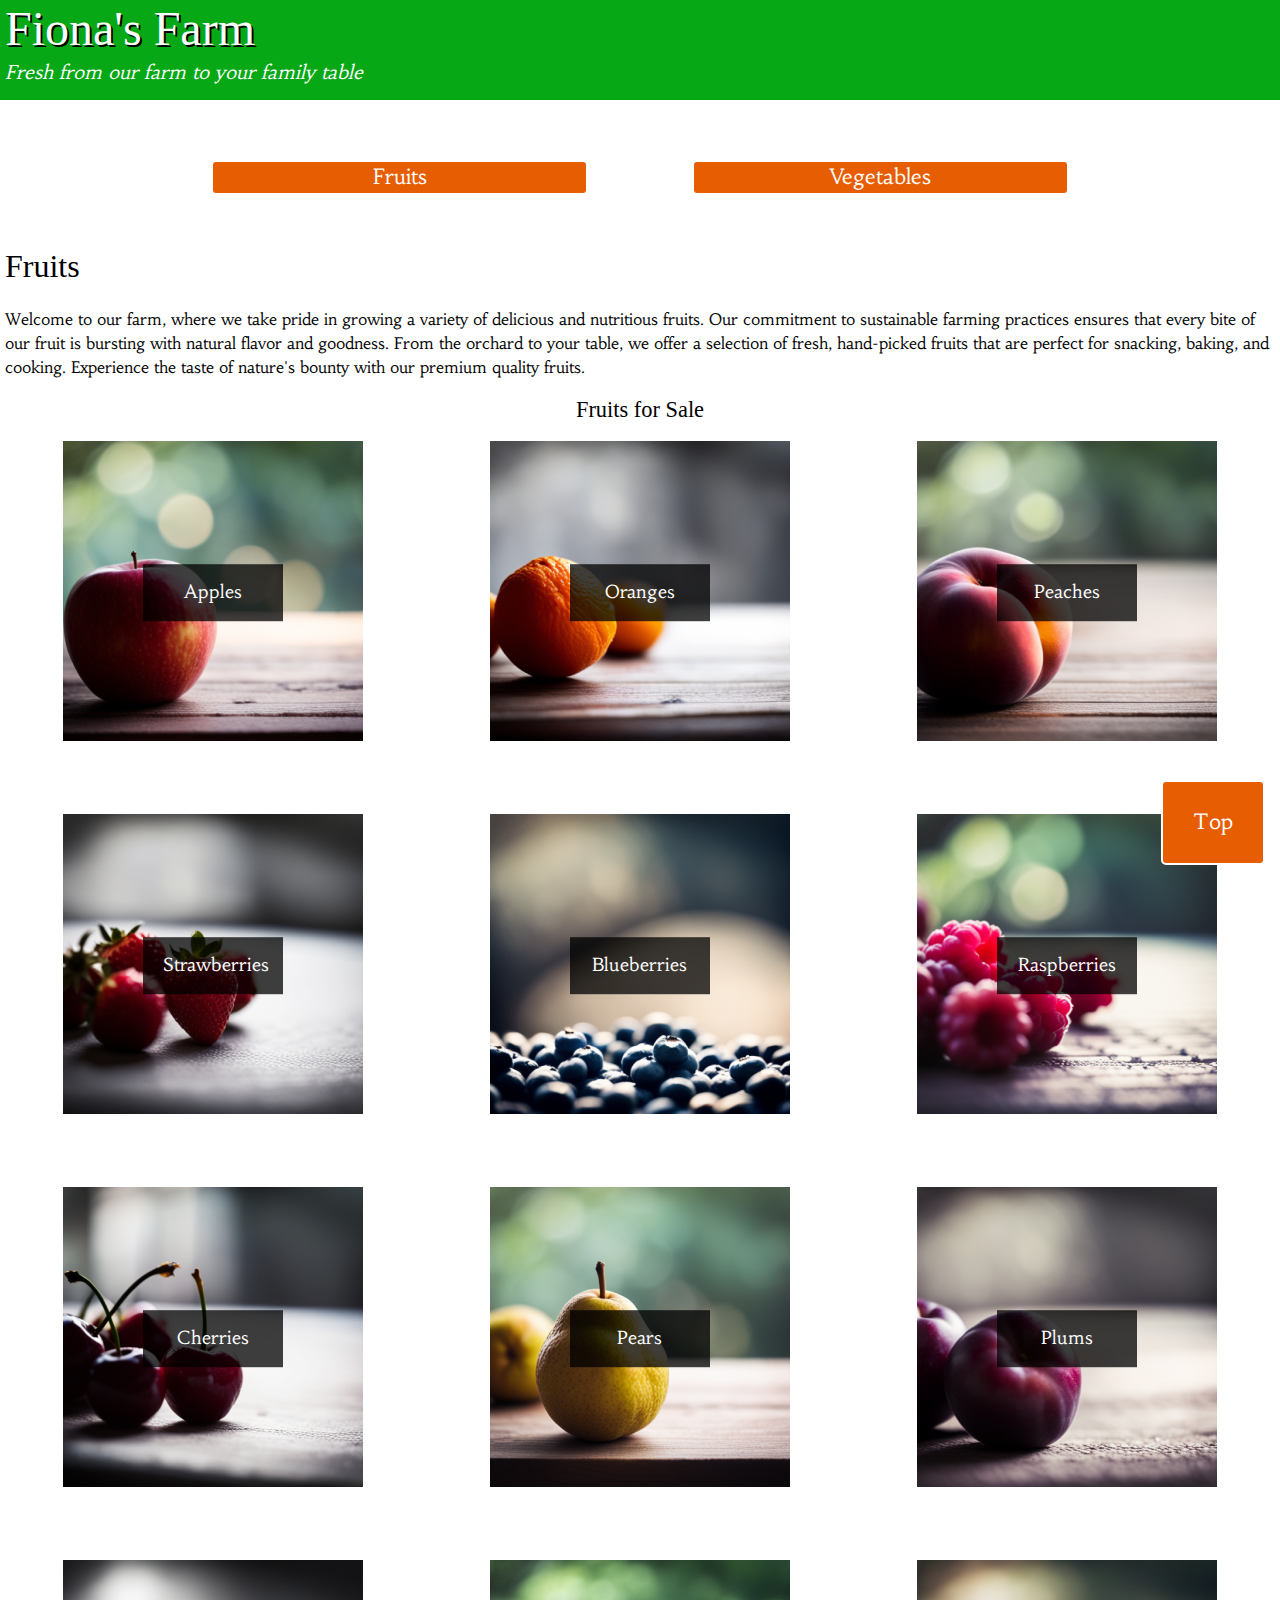
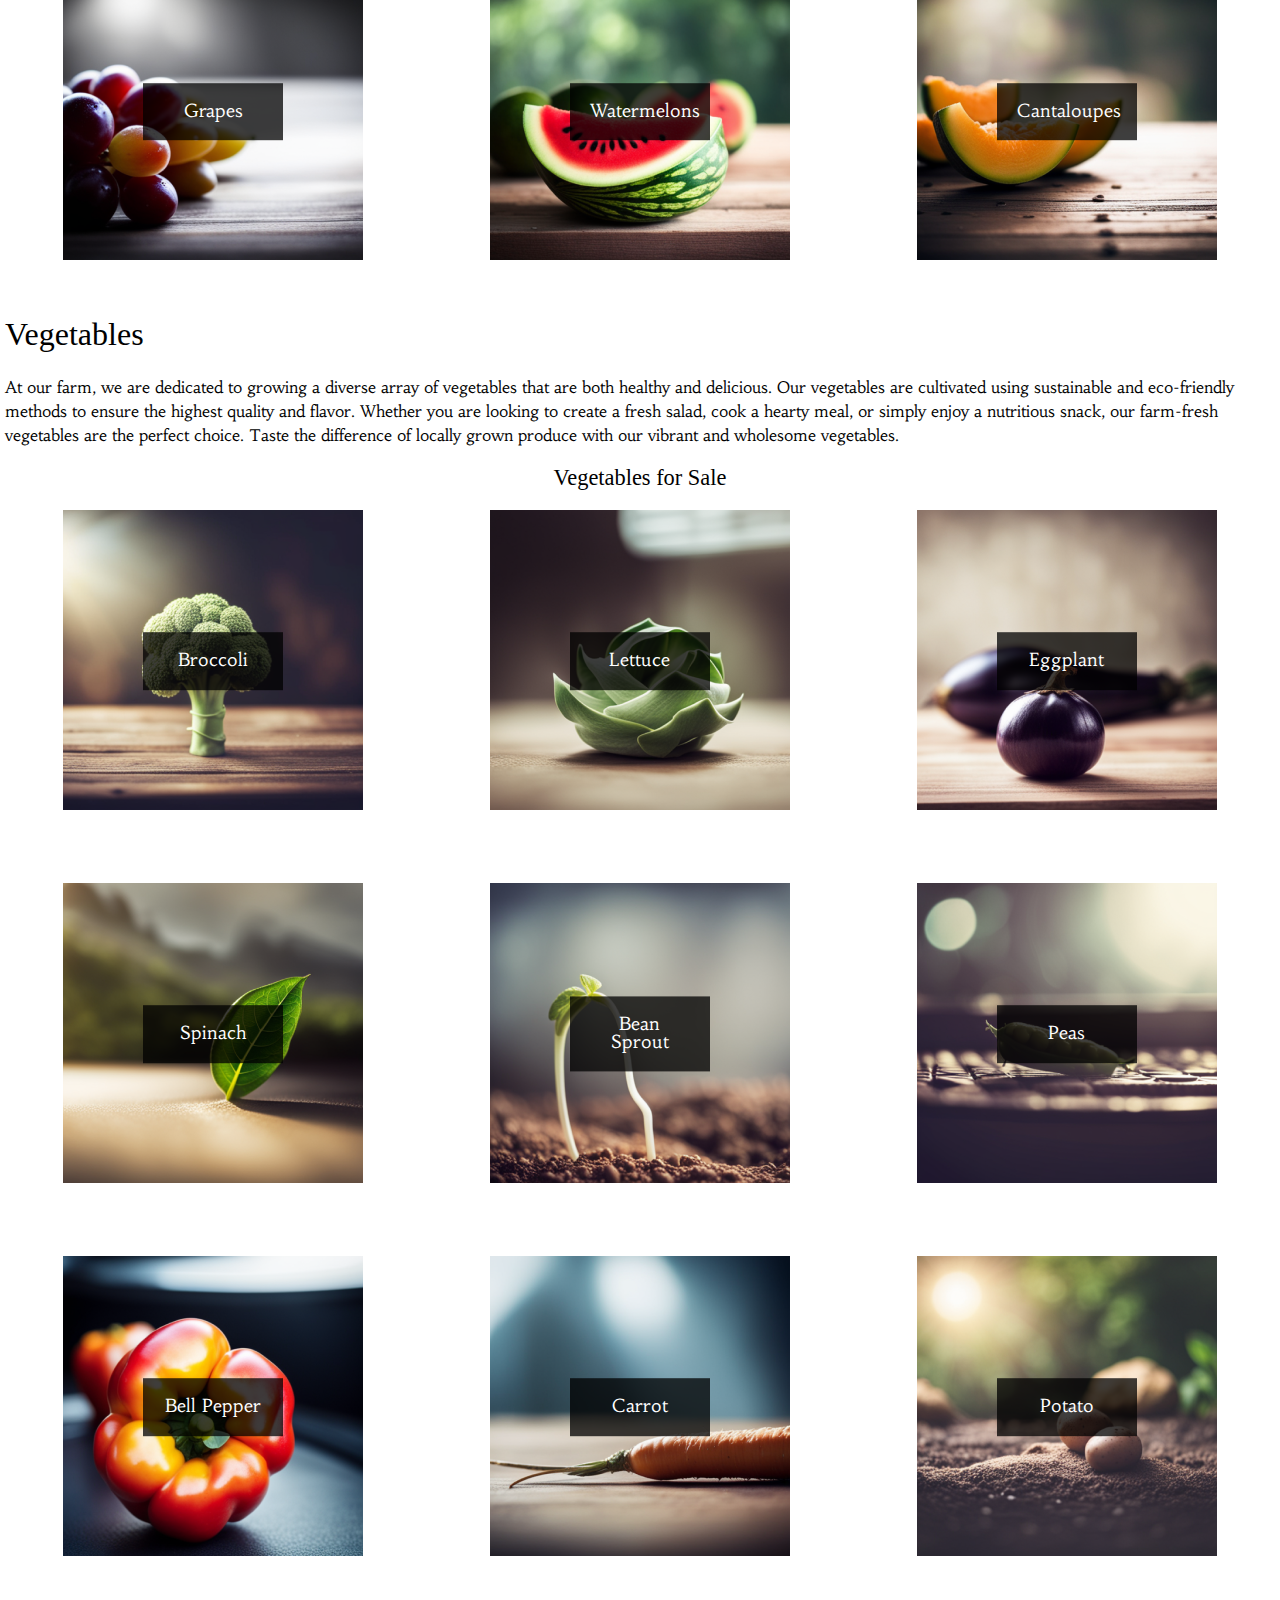
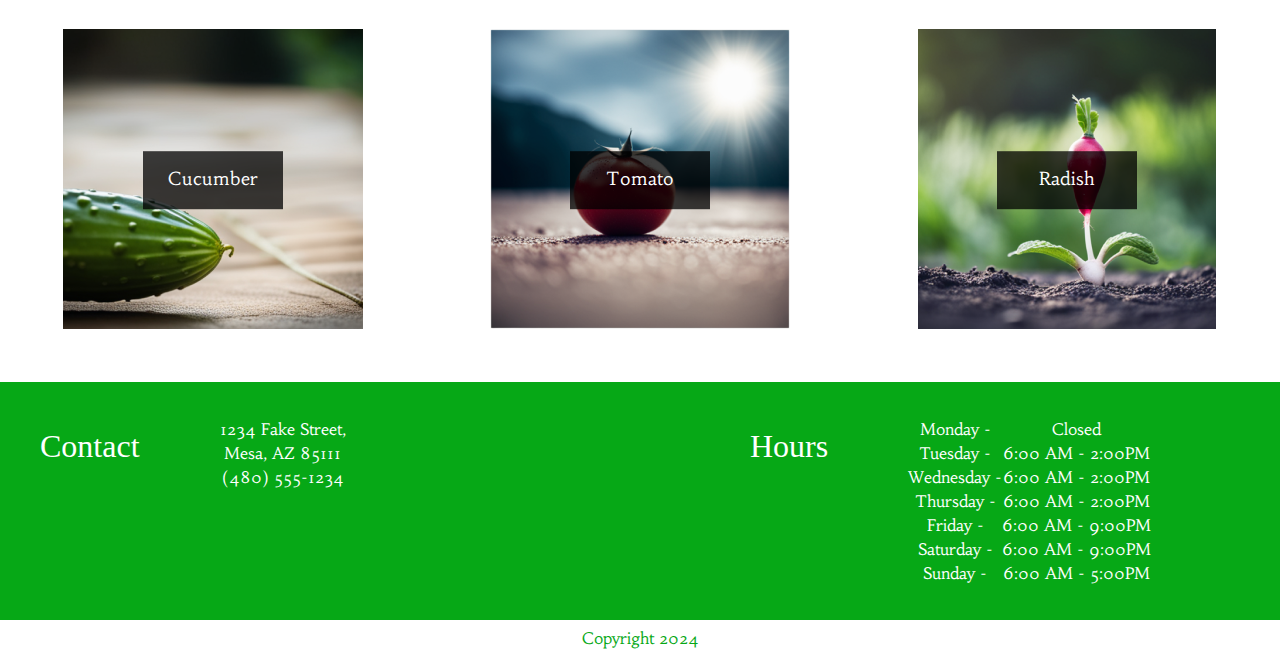
==== index.html @ 5cadbb87 "Added image content, styles, and html" ====
<!DOCTYPE html>
<html lang="en">
    <head>
        <meta charset="utf-8">
        <title>Fiona's Farm</title>
        <meta name="author" content="Adam Sapit">
        <meta name="description" content="Fiona's Farm">
        <meta name="viewport" content="width=device-width,initial-scale=1">
        <link rel="stylesheet" href="styles.css">
    </head>
 <body>
    <header>
        <div class="motto">
            <h1>Fiona's Farm</h1>
            <p>Fresh from our farm to your family table</p>
        </div>

        
    </header>
    <main>

        <div class="links">
            <nav>
                <ul>
                    <li><a href="#fruits">Fruits</a></li>
                    <li><a href="#vegetables">Vegetables</a></li>
                    <li><a href="#" class="sticky">Top</a></li>
                </ul>
            </nav>
        </div>

        <section id="fruits">
            <h2>Fruits</h2>
            <p>Welcome to our farm, where we take pride in growing a variety of delicious and nutritious fruits. Our commitment to sustainable farming practices ensures that every bite of our fruit is bursting with natural flavor and goodness. From the orchard to your table, we offer a selection of fresh, hand-picked fruits that are perfect for snacking, baking, and cooking. Experience the taste of nature's bounty with our premium quality fruits.</p>
            <h3>Fruits for Sale</h3>
            <section id="fruitImg">


                    <div class="pic">
                        <img src="content/apples.png" alt="A picture of an apple">
                        <div class="txt">Apples</div>
                    </div>  

                    <div class="pic">
                        <img src="content/oranges.png" alt="A picture of an orange">
                        <div class="txt">Oranges</div>
                    </div>

                    <div class="pic">
                        <img src="content/peaches.png" alt="A picture of a peach">
                        <div class="txt">Peaches</div>
                    </div>

                    <div class="pic">
                        <img src="content/strawberries.png" alt="A picture of strawberries">
                        <div class="txt">Strawberries</div>
                    </div>

                    <div class="pic">    
                        <img src="content/blueberries.png" alt="A picture of blueberries">
                        <div class="txt">Blueberries</div>
                    </div>
                        
                    <div class="pic">
                        <img src="content/raspberries.png" alt="A picture of raspberries">
                        <div class="txt">Raspberries</div>
                    </div>    

                    <div class="pic"> 
                        <img src="content/cherries.png" alt="A picture of cherries">
                        <div class="txt">Cherries</div>
                    </div>
                    
                    <div class="pic"> 
                        <img src="content/pears.png" alt="A picture of pears">
                        <div class="txt">Pears</div>
                    </div>

                    <div class="pic"> 
                        <img src="content/plums.png" alt="A picture of plums">
                        <div class="txt">Plums</div>
                    </div>

                    <div class="pic">     
                        <img src="content/grapes.png" alt="A picture of grapes">
                        <div class="txt">Grapes</div>
                    </div>
                    
                    <div class="pic"> 
                        <img src="content/watermelons.png" alt="A picture of watermelons">
                        <div class="txt">Watermelons</div>
                    </div>

                    <div class="pic"> 
                        <img src="content/cantalopes.png" alt="A picture of cantalopes">
                        <div class="txt">Cantaloupes</div>
                    </div>
             </section>
        </section>

        <section id="vegetables">
            <h2>Vegetables</h2>
            <p>At our farm, we are dedicated to growing a diverse array of vegetables that are both healthy and delicious. Our vegetables are cultivated using sustainable and eco-friendly methods to ensure the highest quality and flavor. Whether you are looking to create a fresh salad, cook a hearty meal, or simply enjoy a nutritious snack, our farm-fresh vegetables are the perfect choice. Taste the difference of locally grown produce with our vibrant and wholesome vegetables.</p>
            <h3>Vegetables for Sale</h3>
            <section id="vegetablesImg">
                
                    <div class="pic"> 
                        <img src="content/broccoli.png" alt="A picture of broccoli">
                        <div class="txt">Broccoli</div>
                    </div>
                    
                    <div class="pic"> 
                        <img src="content/lettuce.png" alt="A picture of lettuce">
                        <div class="txt">Lettuce</div>
                    </div>

                    <div class="pic"> 
                        <img src="content/eggplant.png" alt="A picture of eggplant">
                        <div class="txt">Eggplant</div>
                    </div>

                    <div class="pic"> 
                        <img src="content/spinach.png" alt="A picture of spinach">
                        <div class="txt">Spinach</div>
                    </div>

                    <div class="pic"> 
                        <img src="content/bean-sprout.png" alt="A picture of bean sprouts">
                        <div class="txt">Bean Sprout</div>
                    </div>

                    <div class="pic"> 
                        <img src="content/peas.png" alt="A picture of peas">
                        <div class="txt">Peas</div>
                    </div>

                    <div class="pic"> 
                        <img src="content/bell-pepper.png" alt="A picture of bell peppers">
                        <div class="txt">Bell Pepper</div>
                    </div>
                    
                    <div class="pic"> 
                        <img src="content/carrot.png" alt="A picture of carrots">
                        <div class="txt">Carrot</div>
                    </div>

                    <div class="pic"> 
                        <img src="content/potato.png" alt="A picture of potatoes">
                        <div class="txt">Potato</div>
                    </div>

                    <div class="pic"> 
                        <img src="content/cucumber.png" alt="A picture of cucumbers">
                        <div class="txt">Cucumber</div>
                    </div>

                    <div class="pic"> 
                        <img src="content/tomato.png" alt="A picture of a tomato">
                        <div class="txt">Tomato</div>
                    </div>

                    <div class="pic"> 
                        <img src="content/radish.png" alt="A picture of a radish">
                        <div class="txt">Radish</div>
                    </div>
            </section>
        </section>

        <section id="bottom">
        <div>
        <section id="contact">
            <h2>Contact</h2>
            <address>
                1234 Fake Street,<br>
                Mesa, AZ 85111<br>
                (480) 555-1234<br>           
            </address>
        </section>

        <section id="hours">
            <h2>Hours</h2>
                <table>
                    <tbody>
                        <tr>
                            <th scope="row">Monday - </th>
                            <td> Closed</td>
                        </tr>
                        <tr>
                            <th scope="row">Tuesday - </th>
                            <td> 6:00 AM - 2:00PM</td>
                        </tr>
                        <tr>
                            <th scope="row">Wednesday - </th>
                            <td> 6:00 AM - 2:00PM</td>
                        </tr>
                        <tr>
                            <th scope="row">Thursday - </th>
                            <td> 6:00 AM - 2:00PM</td>
                        </tr>
                        <tr>
                            <th scope="row">Friday - </th>
                            <td> 6:00 AM - 9:00PM</td>
                        </tr>
                        <tr>
                            <th scope="row">Saturday - </th>
                            <td> 6:00 AM - 9:00PM</td>
                        </tr>
                        <tr>
                            <th scope="row">Sunday - </th>
                            <td> 6:00 AM - 5:00PM</td>
                        </tr>
                    </tbody>
                </table>
        </section>
        </div>
    </section>
    </main>
    <footer>
        <p>Copyright 2024</p>
    </footer>

 </body>

</html>
---- styles.css ----
/* 
Author: Adam Sapit
Date: 11/5/2024
Assignment Title: Fiona's Farm
*/
    
/* -------------------- IMPORTED FONTS -------------------------------------- */

@import url('https://fonts.googleapis.com/css2?family=Habibi&family=Irish+Grover&display=swap');


/*-------------------- CSS RESET ---------------------------------------------------*/

/* http://meyerweb.com/eric/tools/css/reset/
v2.0 | 20110126
License: none (public domain)
*/
html, body, div, span, applet, object, iframe,
h1, h2, h3, h4, h5, h6, p, blockquote, pre,
a, abbr, acronym, address, big, cite, code,
del, dfn, em, img, ins, kbd, q, s, samp,
small, strike, strong, sub, sup, tt, var,
b, u, i, center,
dl, dt, dd, ol, ul, li,
fieldset, form, label, legend,
table, caption, tbody, tfoot, thead, tr, th, td,
article, aside, canvas, details, embed,
figure, figcaption, footer, header, hgroup, 
menu, nav, output, ruby, section, summary,
time, mark, audio, video {
    margin: 0;
    padding: 0;
    border: 0;
    font-size: 100%;
    font: inherit;
    vertical-align: baseline;
}

article, aside, details, figcaption, figure, 
footer, header, hgroup, menu, nav, section {
    display: block;
}
body {
    line-height: 1;
}
ol, ul {
    list-style: none;
}
blockquote, q {
    quotes: none;
}
blockquote:before, blockquote:after,
q:before, q:after {
    content: '';
    content: none;
}
table {
    border-collapse: collapse;
    border-spacing: 0;
}


/* -------------------- ROOT VARIABLES --------------------------------------- */

:root{
    --green: #06A816;
    --orange: #e75d02;
    --black: #000000;
    --white: #ffffff;
    --blacktr: #000000c0;
    --habibi: 'Habibi', serif;
    --irish: 'Irish Grover', serif;
}

/* --------------------GLOBAL STYLES (mobile first/small) --------------------*/
h1, h2, h3, h4, h5{
    font-family: var(--irish);
}
p, address, table, a{
    font-family: var(--habibi);
}

/*--  Header and Nav styles --*/

header{
    background-color: var(--green);
}



header h1{
    text-align: center;
    font-size: 3rem;
    padding: 5px;
    color: var(--white);
    text-shadow: 2px 2px black;
}

header p{
    text-align: center;
    padding: 5px;
    color: var(--white);
    font-size: 1.2rem;
    font-style: italic;
    padding-bottom: 15px;
}

nav ul{
    padding: 35px;
    text-align: center;
}

nav li{
    display: inline;
}

nav a{
    display: block;
    background-color: var(--orange);
    color: var(--white);
    border-radius: 5px;
    margin: 15px;
    text-decoration: none;
    font-size: 1.3rem;
    padding: 5px;
    border: 2px solid var(--white);
}

.sticky {
    position: fixed;
    bottom: 20px;
    right: 0px;
    padding: 30px 30px 30px 30px;
    
    z-index: 5;
}

/*-- Main styles --*/

section h2{
    font-size: 2rem;
    padding: 5px;
}

section p{
    padding: 5px;
    line-height: 1.5;
    margin-top: 15px;
    margin-bottom: 15px;
}

section h3{
    font-size: 1.4rem;
    text-align: center;
    margin-top: 15px;
}


.pic{
    display: block;
    position: relative;
    text-align: center;
    margin: 20px auto 50px auto;
}

.txt{
    font-size: 1.1rem;
    font-family: var(--habibi);
    position:absolute;
    color: var(--white);
    z-index: 1;
    top: 50%;
    left: 50%;
    transform: translate(-50%, -50%);
    background: var(--blacktr);
    padding: 20px;
    width: 100px;
}

/*---Bottom of Page---*/

#contact, #hours{
    background-color: var(--green);
    color: var(--white);
    text-align: center;
    padding: 10px;
    line-height: 1.5;
}

table{
    margin: auto;
    line-height: 1.5;
}

footer{
    text-align: center;
    color: var(--green);
    padding: 10px;
}

/*-------------------- MEDIA QUERY (medium) --------------------------------*/
@media screen and (min-width: 834px){

header{
    position: absolute;
    width: 100%;
}

header h1{
    float: left;
}

header p{
    float: right;
    margin-top: 12px;
}


nav a[href="#vegetables"], nav a[href="#fruits"]{
    
    display: inline-block;
    width: 30%;
    margin-top: 50px;
    margin-left: 50px;
    margin-right: 50px;
}



#fruitImg, #vegetablesImg{
    display: grid;
    grid-template-columns: 1fr 1fr;
}

#contact{
    float: left;
    width: 50%;
}
}

/*-------------------- MEDIA QUERY (large) ------------------------------------*/
@media screen and (min-width: 1280px){

    .motto{
        display: inline-block;

    }

    .motto p{
        margin: auto;
        clear: both;
    }

    main{
        padding-top: 75px;
    };


    nav a[href="#vegetables"], nav a[href="#fruits"]{
        z-index: 4;
        position: relative;
        bottom: 75px;
        text-align: center;
        display: inline-flexbox;
        float: right;
        max-width: 25%;
        margin: auto 20px auto 20px;
    }
    


    #fruitImg, #vegetablesImg{
        display: grid;
        grid-template-columns: 1fr 1fr 1fr;
    }

    #bottom div{
        background-color: var(--green);
    }


    #hours, #contact{
        margin: 25px;
        display: inline-flex;

    }

    #contact address, #hours table{
        margin-left: 75px;
    }
    
}


/*-------------------- MEDIA QUERY (xl) ---------------------------------------*/
@media screen and (min-width: 1440px){

    #fruitImg, #vegetablesImg{
        display: grid;
        grid-template-columns: 1fr 1fr 1fr 1fr;
    }

    #contact, #hours{
    display: flex;
    background-color: var(--green);
        
    }
    
    #contact address, #hours table{
        margin-left: 50%;
    }






    
}
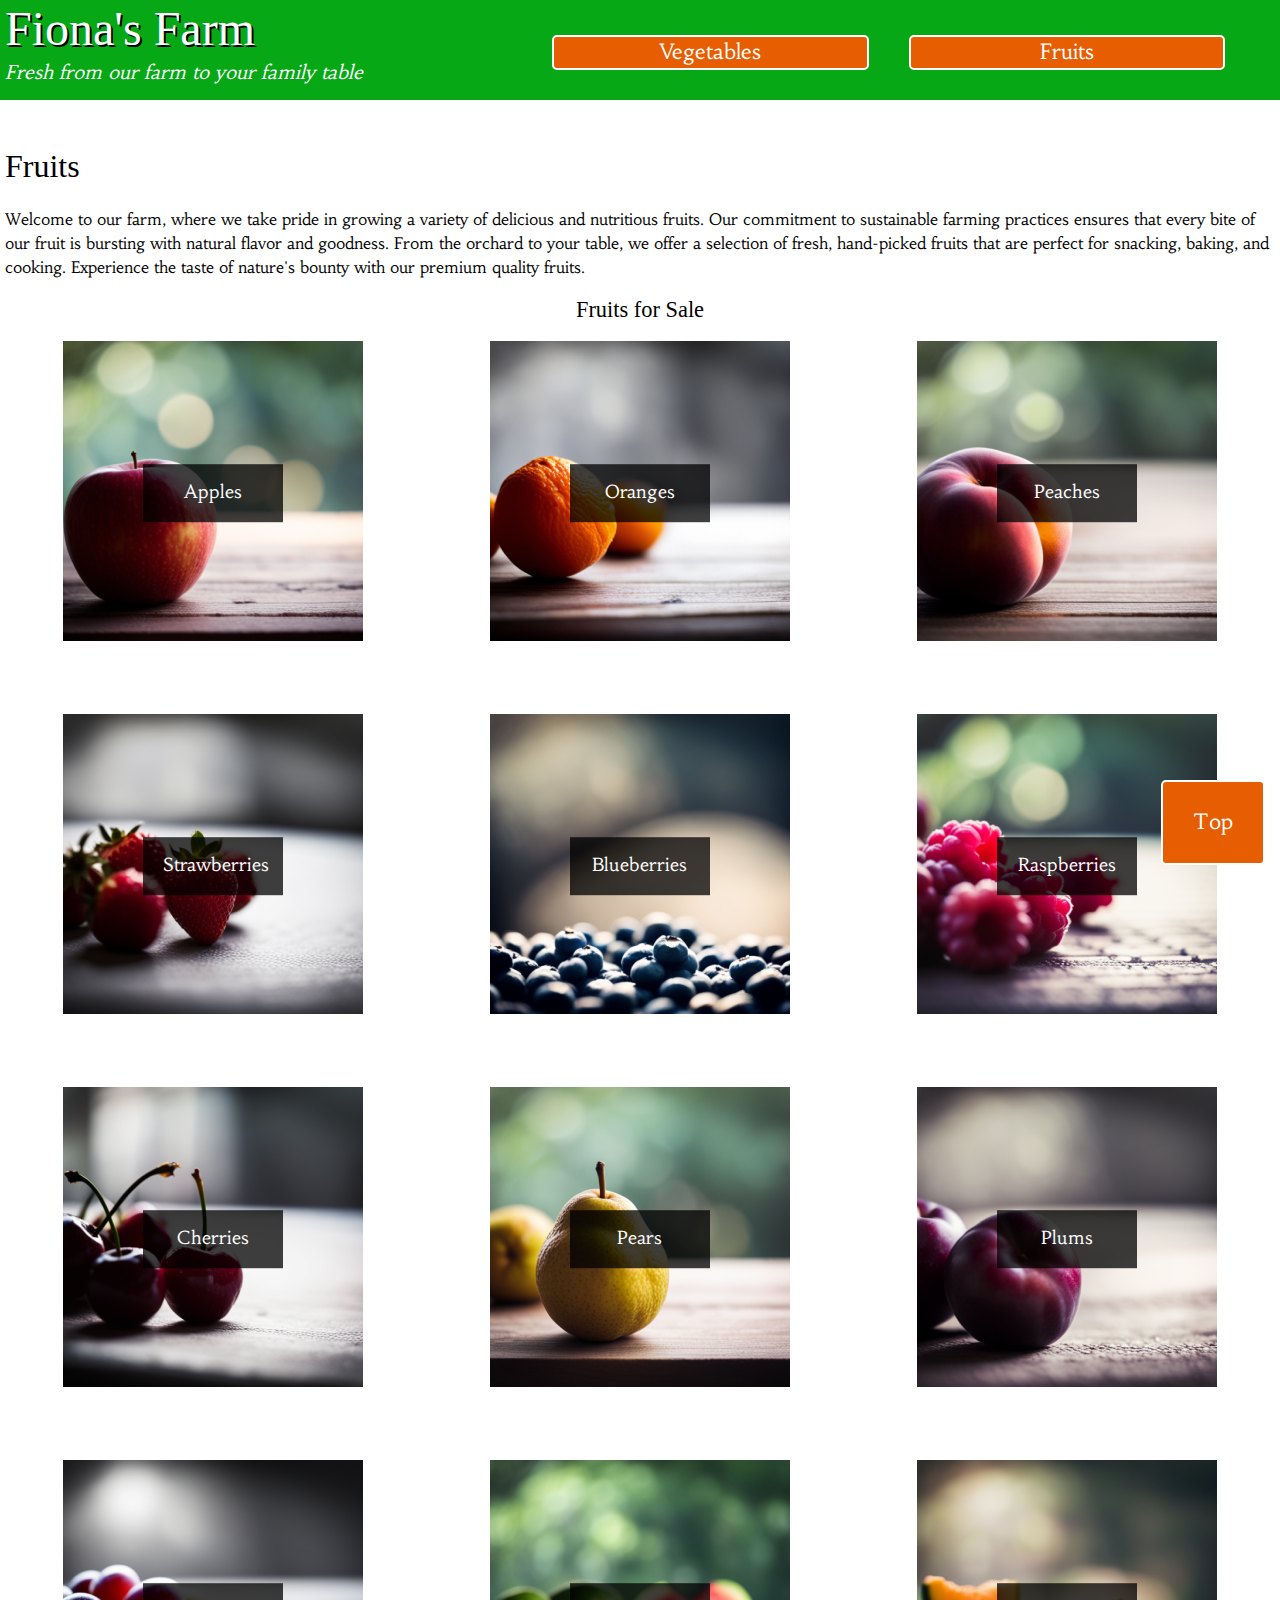
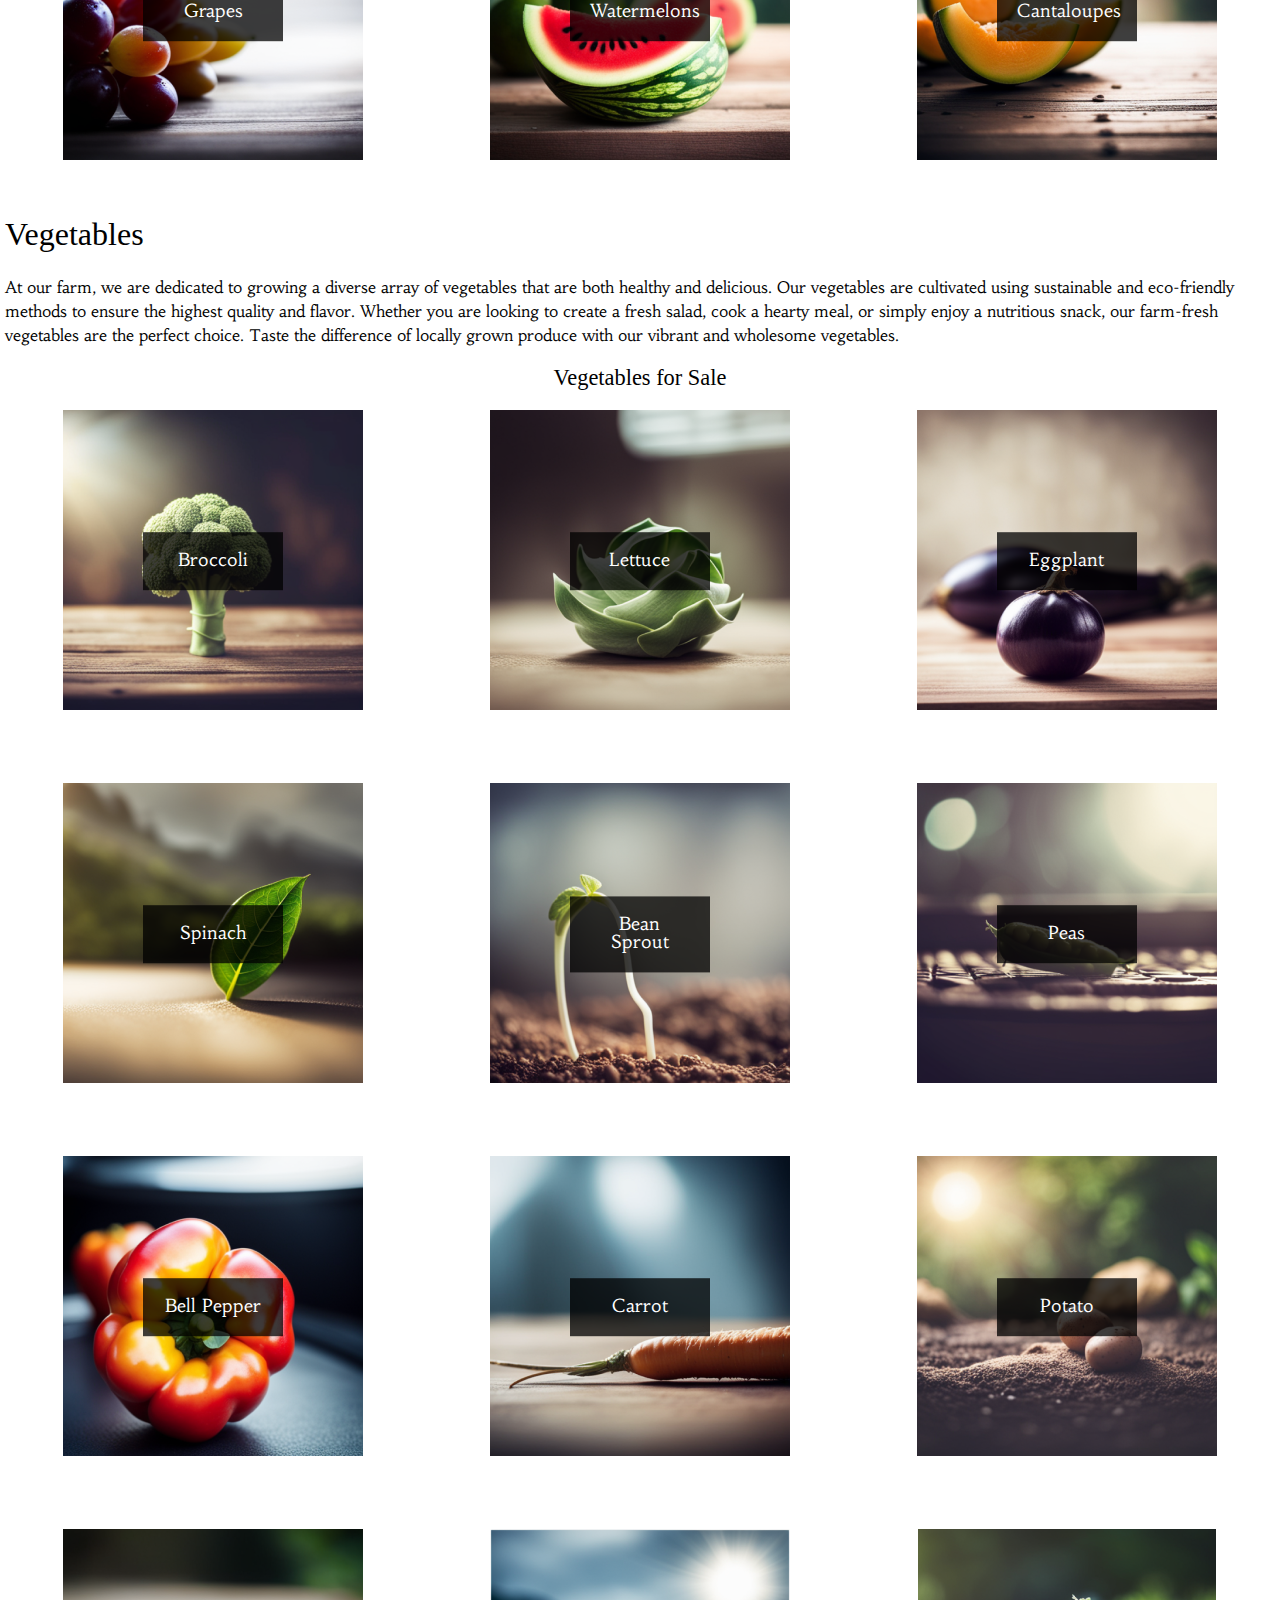
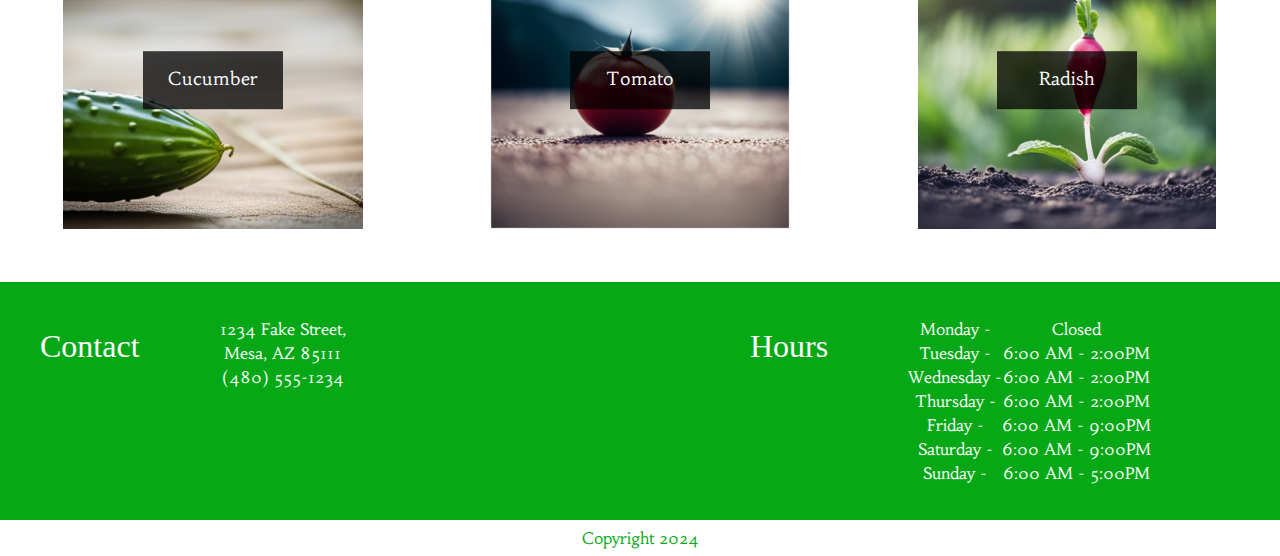
==== commit 02bde7d6: "Fixed CSS/HTML via validating." ====
--- a/index.html
+++ b/index.html
@@ -33,7 +33,7 @@
             <h2>Fruits</h2>
             <p>Welcome to our farm, where we take pride in growing a variety of delicious and nutritious fruits. Our commitment to sustainable farming practices ensures that every bite of our fruit is bursting with natural flavor and goodness. From the orchard to your table, we offer a selection of fresh, hand-picked fruits that are perfect for snacking, baking, and cooking. Experience the taste of nature's bounty with our premium quality fruits.</p>
             <h3>Fruits for Sale</h3>
-            <section id="fruitImg">
+            <div class="fruitImg">
 
 
                     <div class="pic">
@@ -95,14 +95,14 @@
                         <img src="content/cantalopes.png" alt="A picture of cantalopes">
                         <div class="txt">Cantaloupes</div>
                     </div>
-             </section>
+                </div>
         </section>
 
         <section id="vegetables">
             <h2>Vegetables</h2>
             <p>At our farm, we are dedicated to growing a diverse array of vegetables that are both healthy and delicious. Our vegetables are cultivated using sustainable and eco-friendly methods to ensure the highest quality and flavor. Whether you are looking to create a fresh salad, cook a hearty meal, or simply enjoy a nutritious snack, our farm-fresh vegetables are the perfect choice. Taste the difference of locally grown produce with our vibrant and wholesome vegetables.</p>
             <h3>Vegetables for Sale</h3>
-            <section id="vegetablesImg">
+            <div class="vegetablesImg">
                 
                     <div class="pic"> 
                         <img src="content/broccoli.png" alt="A picture of broccoli">
@@ -163,10 +163,10 @@
                         <img src="content/radish.png" alt="A picture of a radish">
                         <div class="txt">Radish</div>
                     </div>
-            </section>
-        </section>
-
-        <section id="bottom">
+                </div>
+        </section>
+
+        <div class="bottom">
         <div>
         <section id="contact">
             <h2>Contact</h2>
@@ -213,7 +213,7 @@
                 </table>
         </section>
         </div>
-    </section>
+    </div>
     </main>
     <footer>
         <p>Copyright 2024</p>
--- a/styles.css
+++ b/styles.css
@@ -86,8 +86,6 @@
     background-color: var(--green);
 }
 
-
-
 header h1{
     text-align: center;
     font-size: 3rem;
@@ -227,7 +225,7 @@
 
 
 
-#fruitImg, #vegetablesImg{
+.fruitImg, .vegetablesImg{
     display: grid;
     grid-template-columns: 1fr 1fr;
 }
@@ -253,7 +251,7 @@
 
     main{
         padding-top: 75px;
-    };
+    }
 
 
     nav a[href="#vegetables"], nav a[href="#fruits"]{
@@ -261,7 +259,7 @@
         position: relative;
         bottom: 75px;
         text-align: center;
-        display: inline-flexbox;
+        display: inline;
         float: right;
         max-width: 25%;
         margin: auto 20px auto 20px;
@@ -269,12 +267,12 @@
     
 
 
-    #fruitImg, #vegetablesImg{
+    .fruitImg, .vegetablesImg{
         display: grid;
         grid-template-columns: 1fr 1fr 1fr;
     }
 
-    #bottom div{
+    .bottom div{
         background-color: var(--green);
     }
 
@@ -288,14 +286,13 @@
     #contact address, #hours table{
         margin-left: 75px;
     }
-    
 }
 
 
 /*-------------------- MEDIA QUERY (xl) ---------------------------------------*/
 @media screen and (min-width: 1440px){
 
-    #fruitImg, #vegetablesImg{
+    .fruitImg, .vegetablesImg{
         display: grid;
         grid-template-columns: 1fr 1fr 1fr 1fr;
     }
@@ -309,11 +306,4 @@
     #contact address, #hours table{
         margin-left: 50%;
     }
-
-
-
-
-
-
-    
-}
+}
